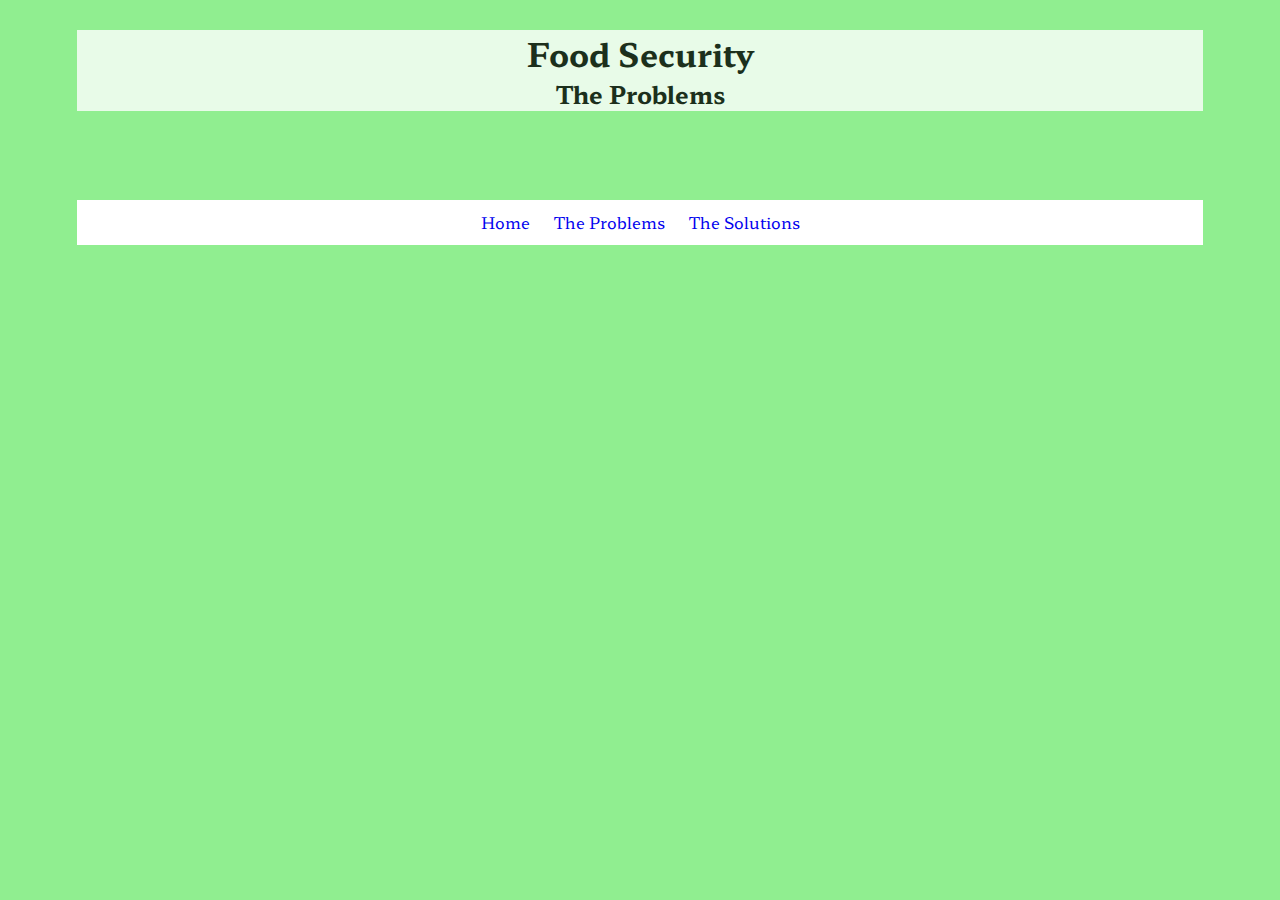
==== problems.html @ e6ef2739 "added nav bar" ====
<!DOCTYPE html>
<html lang="en" dir="ltr">
  <head>
    <meta charset="utf-8">
    <!--using one css file -->
    <link rel="stylesheet" href="style.css">
    <title>Food Security</title>
  </head>
  <body>
    <!--header of main page -->
    <div class="header">
      <div class="header2">
        <h1>Food Security</h1>
        <h2>The Problems</h2>
      </div>
    </div>

    <!--Navigation bar -->
    <div class="nav">
      <div class="nav">
        <ul>
          <li><a href="index.html">Home</a></li>
          <li><a href="problems.html">The Problems</a></li>
          <li><a href="solutions.html">The Solutions</a></li>
        </ul>
      </div>
    </div>

    <!--content: text + images -->
    <!--Definition of food security -->
    <div class="content">

    </div>

    <!--Definition of food insecurity -->
    <div class="content">

    </div>

  </body>
</html>
---- style.css ----
/*Hahmlet font from Google Fonts */
@import url('https://fonts.googleapis.com/css2?family=Hahmlet&display=swap');

*{
  box-sizing: border-box;
  text-align: center;
  padding: 0px;
  margin: 0px;
  font-family: 'Hahmlet', serif;
}

body{
  margin-left: 6%;
  margin-right: 6%;
  background-color: lightgreen;
}

h1, h2{
  color: black;
  text-shadow: 3px 3px white;
  opacity: 1.0;
  background-attachment: relative;
}

.header{
  height: 200px;
  padding-top: 30px;
  padding-bottom: 30px;
  background-image: url(https://i0.wp.com/unfss.org/wp-content/uploads/2020/04/SMP-grocery-stores-banner.jpg?resize=1170%2C500&ssl=1);
  background-size: cover;
}

.header2{
  background-color: white;
  /*background-attachment: fixed; */
  background-blend-mode: luminosity;
  opacity:0.8;
}

.header1, .header3{
  background-color: white;
  background-attachment: absolute;
  /*background-blend-mode: luminosity; */
  opacity: 0.8;
}


.main{
}

.nav{
  height:45px;
  background-color: white;
}
ul{
  list-style: none;
}
li{
  display: inline-block;
}
li a{
  display: block;
  padding: 10px;
  text-decoration: none;
}
li a:hover{
  background-color: palegreen;
  color: white; 
}
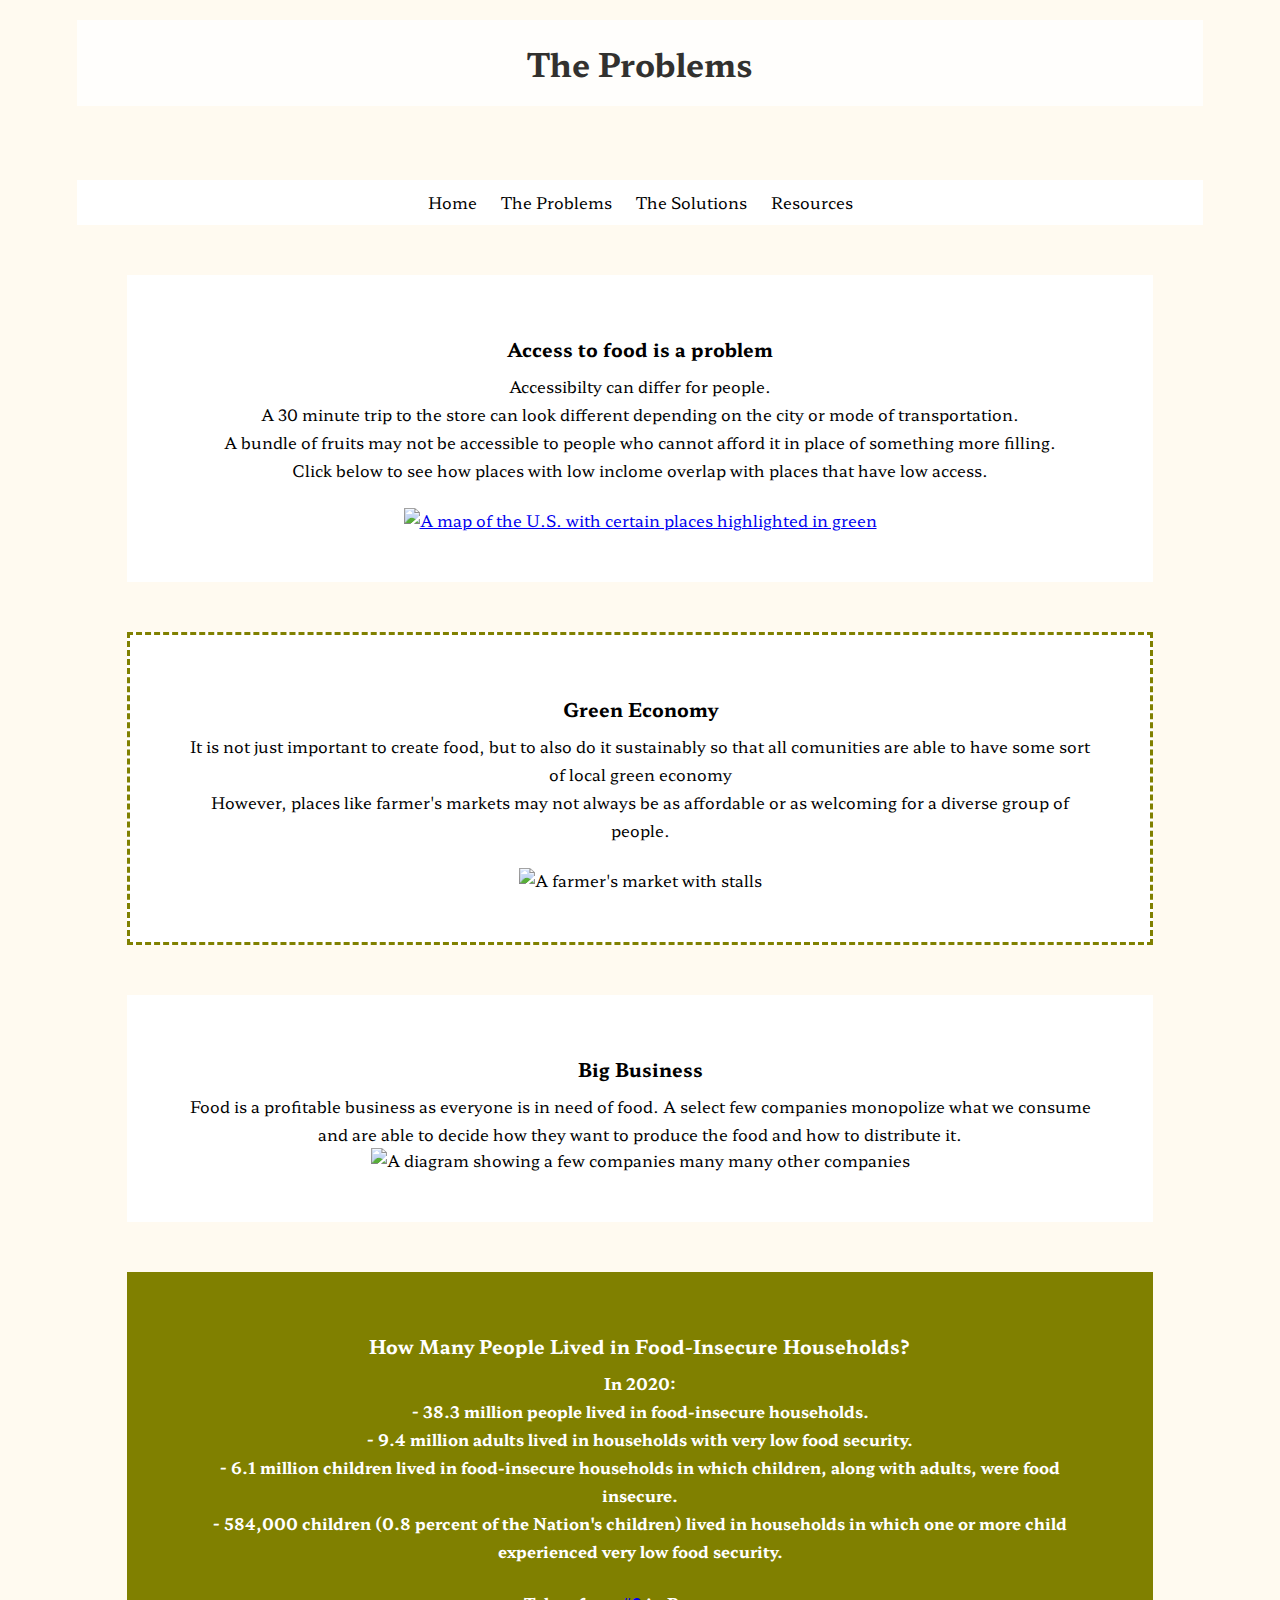
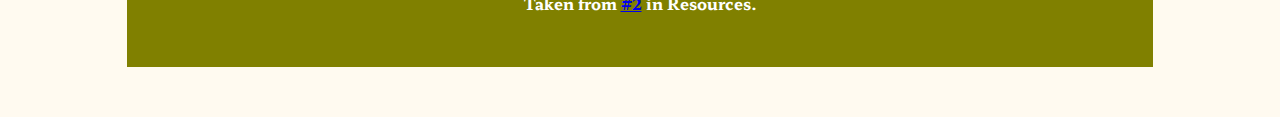
==== commit 19c8ac1c: "added content" ====
--- a/problems.html
+++ b/problems.html
@@ -10,8 +10,7 @@
     <!--header of main page -->
     <div class="header">
       <div class="header2">
-        <h1>Food Security</h1>
-        <h2>The Problems</h2>
+        <h1>The Problems</h1>
       </div>
     </div>
 
@@ -22,18 +21,52 @@
           <li><a href="index.html">Home</a></li>
           <li><a href="problems.html">The Problems</a></li>
           <li><a href="solutions.html">The Solutions</a></li>
+          <li><a href="sources.html">Resources</a></li>
         </ul>
       </div>
     </div>
 
     <!--content: text + images -->
-    <!--Definition of food security -->
-    <div class="content">
-
+    <!--Discuss access to food -->
+    <div class="content1">
+      <h3>Access to food is a problem</h3>
+      <p>Accessibilty can differ for people. <br>
+        A 30 minute trip to the store can look different depending on the city or mode of transportation. <br>
+        A bundle of fruits may not be accessible to people who cannot afford it in place of something more filling.
+        <br>
+        Click below to see how places with low inclome overlap with places that have low access.
+      </p>
+      <br>
+      <a href="https://www.ers.usda.gov/data-products/food-access-research-atlas/go-to-the-atlas/">
+        <img src="https://i1.wp.com/www.communityinnovate.org/wp-content/uploads/2017/01/fooddesert_US_communityinnovate.jpg?fit=824%2C463" alt="A map of the U.S. with certain places highlighted in green">
+      </a>
     </div>
 
-    <!--Definition of food insecurity -->
-    <div class="content">
+    <!--green economy -->
+    <div class="content2">
+      <h3>Green Economy</h3>
+      <p>It is not just important to create food, but to also do it sustainably so that all comunities are able to have some sort of local green economy <br>
+      However, places like farmer's markets may not always be as affordable or as welcoming for a diverse group of people. </p>
+      <br>
+      <img src="https://cdn.vox-cdn.com/thumbor/K7pJk3lLSH60zEbktRL0AQ-jNfA=/0x0:4500x2994/1200x900/filters:focal(1890x1137:2610x1857)/cdn.vox-cdn.com/uploads/chorus_image/image/65219436/6329735393_3a905a118a_o.0.jpg" alt="A farmer's market with stalls">
+    </div>
+
+    <div class="content1">
+      <h3>Big Business</h3>
+      <p>Food is a profitable business as everyone is in need of food. A select few companies monopolize what we consume and are able to decide how they want to produce the food and how to distribute it.</p>
+      <img src="http://apesportfoliomandy.weebly.com/uploads/1/3/9/0/13903594/9173664_orig.jpg?428" alt="A diagram showing a few companies many many other companies">
+    </div>
+
+    <div class="conclusion">
+      <h3>How Many People Lived in Food-Insecure Households?</h3>
+      <p>In 2020: <br>
+      - 38.3 million people lived in food-insecure households.
+      <br>
+      - 9.4 million adults lived in households with very low food security.
+      <br> - 6.1 million children lived in food-insecure households in which children, along with adults, were food insecure.
+      <br> - 584,000 children (0.8 percent of the Nation's children) lived in households in which one or more child experienced very low food security.</p>
+      <br>
+      <p>Taken from <a href="https://www.ers.usda.gov/topics/food-nutrition-assistance/food-security-in-the-u-s/key-statistics-graphics/#:~:text=In%202020%3A,with%20adults%2C%20were%20food%20insecure.">#2</a> in Resources. </p>
 
     </div>
 
--- a/style.css
+++ b/style.css
@@ -12,25 +12,26 @@
 body{
   margin-left: 6%;
   margin-right: 6%;
-  background-color: lightgreen;
+  /*background-color: lightgreen;*/
+  background-color: floralwhite;
 }
 
-h1, h2{
-  color: black;
-  text-shadow: 3px 3px white;
-  opacity: 1.0;
+h2, h3{
+  padding: 10px;
+  /*text-shadow: 3px 3px ghostwhite;*/
+}
+
+.header{
+  height: 180px;
+  padding-top: 20px;
+  padding-bottom: 20px;
+  background-image: url(https://i0.wp.com/unfss.org/wp-content/uploads/2020/04/SMP-grocery-stores-banner.jpg?resize=1170%2C500&ssl=1);
+  background-size: cover;
   background-attachment: relative;
 }
 
-.header{
-  height: 200px;
-  padding-top: 30px;
-  padding-bottom: 30px;
-  background-image: url(https://i0.wp.com/unfss.org/wp-content/uploads/2020/04/SMP-grocery-stores-banner.jpg?resize=1170%2C500&ssl=1);
-  background-size: cover;
-}
-
 .header2{
+  padding: inherit;
   background-color: white;
   /*background-attachment: fixed; */
   background-blend-mode: luminosity;
@@ -38,32 +39,100 @@
 }
 
 .header1, .header3{
+  padding: 10px;
   background-color: white;
   background-attachment: absolute;
   /*background-blend-mode: luminosity; */
   opacity: 0.8;
 }
 
-
-.main{
-}
-
 .nav{
   height:45px;
   background-color: white;
 }
-ul{
+.nav ul{
   list-style: none;
 }
-li{
+.nav li{
   display: inline-block;
 }
-li a{
+.nav li a{
   display: block;
   padding: 10px;
   text-decoration: none;
+  color: black;
 }
+
 li a:hover{
-  background-color: palegreen;
-  color: white; 
+  background-color: olive;
+  color: white;
 }
+
+.sourcesList{
+  display: block;
+  margin: 10px 20%;
+}
+
+.sourcesList ol{
+  padding: 20px;
+  list-style: decimal;
+  list-style-position: inside;
+  background-color: white;
+}
+
+.sourcesList li{
+  padding: 20px;
+}
+
+.sourcesList li a{
+  padding: 10px;
+  text-decoration: none;
+  color: black;
+}
+
+p{
+  display: block;
+  text-align: center;
+  padding-left: 10px;
+  padding-right: 10px;
+  line-height: 28px;
+}
+
+.content1{ /*styles block of text*/
+  padding: 50px;
+  margin: 50px 50px 0 50px;
+  background-color: white;
+}
+
+.content1 img{
+  width: 400px;
+  height: auto;
+  max-width: 100%;
+}
+
+.content1 a:hover{
+  transform: scale(1.5);
+  opacity: 0.5;
+}
+
+.content2{ /*styles block of content*/
+  padding: 50px;
+  margin: 50px 50px 0 50px;
+  background-color: white;
+  border-style: dashed;
+  border-color: olive;
+}
+
+.content2 img{
+  width: 450px;
+  height: auto;
+  max-width: 100%;
+}
+
+.conclusion{ /*styles block of ending content*/
+  padding: 50px;
+  margin: 50px;
+  background-color: olive;
+  color: white;
+  font-weight: bold;
+}
